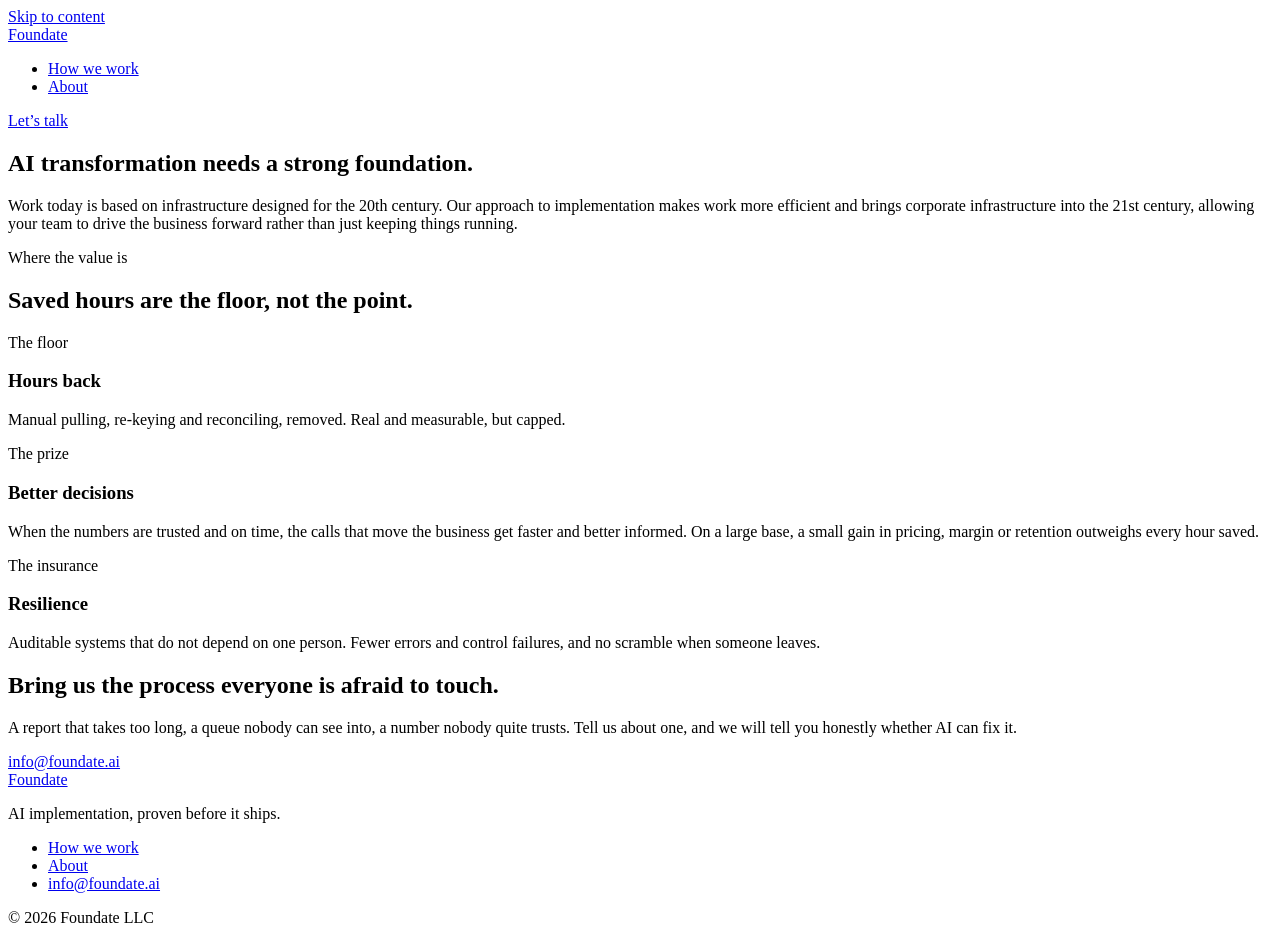
==== docs/index.html @ 83a5958c "Home: solid green hero without the Golden Gate photo; "What you keep" moves off the home page From t" ====
<!doctype html>
<html lang="en">
<head>
  <meta charset="utf-8">
  <meta name="viewport" content="width=device-width, initial-scale=1">
  <meta name="theme-color" content="#f5f2eb">
  <title>Foundate AI — AI you can sign off on</title>
  <meta name="description" content="Foundate AI builds AI systems that are proven before they ship. The rules are written down, results are checked against your own history, and nothing goes live until the person accountable approves.">
  <meta property="og:title" content="Foundate AI — AI you can sign off on">
  <meta property="og:description" content="AI implementation, proven before it ships.">
  <meta property="og:type" content="website">
  <meta property="og:url" content="https://foundate.ai/">
  <meta property="og:site_name" content="Foundate AI">
  <meta property="og:image" content="https://foundate.ai/assets/og-image.jpg">
  <meta property="og:image:width" content="1200">
  <meta property="og:image:height" content="630">
  <meta property="og:image:alt" content="Foundate AI: AI you can sign off on.">
  <meta name="twitter:card" content="summary_large_image">
  <meta name="twitter:title" content="Foundate AI — AI you can sign off on">
  <meta name="twitter:description" content="AI implementation, proven before it ships.">
  <meta name="twitter:image" content="https://foundate.ai/assets/og-image.jpg">
  <link rel="canonical" href="https://foundate.ai/">
  <link rel="icon" type="image/svg+xml" href="data:image/svg+xml,%3Csvg xmlns='http://www.w3.org/2000/svg' viewBox='0 0 32 32'%3E%3Crect width='32' height='32' rx='5' fill='%231e4d3b'/%3E%3Cpath d='M3 24.5h26v5H3zM9 3h5v18.5H9zM9 3h18v5H9zM9 13h13v4.5H9z' fill='%23f5f2eb'/%3E%3C/svg%3E">
  <link rel="icon" type="image/png" sizes="32x32" href="/assets/favicon-32.png">
  <link rel="apple-touch-icon" sizes="180x180" href="/assets/apple-touch-icon.png">
  <link rel="manifest" href="/manifest.webmanifest">
  <link rel="preload" href="/assets/fonts/ZillaSlab-SemiBold.woff2" as="font" type="font/woff2" crossorigin>
  <link rel="preload" href="/assets/fonts/IBMPlexSans-Variable.woff2" as="font" type="font/woff2" crossorigin>
  <link rel="stylesheet" href="/styles.css">
</head>
<body>
  <a class="skip-link" href="#main">Skip to content</a>

  <header class="site-header wrap">
    <a class="wordmark" href="/" aria-label="Foundate AI home">Foundate</a>
    <nav class="site-nav" aria-label="Main">
      <ul>
        <li><a href="/how-we-work/">How we work</a></li>
        <li><a href="/about/">About</a></li>
      </ul>
    </nav>
    <a class="button button--small" href="mailto:info@foundate.ai">Let’s talk</a>
  </header>

  <main id="main">
    <section id="top" class="hero hero--band" aria-labelledby="hero-title">
      <div class="wrap hero-copy">
        <h1 id="hero-title">AI transformation needs <span class="keep">a strong foundation.</span></h1>
        <p class="lede">Work today is based on infrastructure designed for the 20th century. Our approach to implementation makes work more efficient and brings corporate infrastructure into the 21st century, allowing your team to drive the business forward rather than just keeping things running.</p>
      </div>

    </section>

    <section class="value wrap" aria-labelledby="value-title">
      <p class="eyebrow">Where the value is</p>
      <h2 id="value-title" class="h2">Saved hours are the floor, not the point.</h2>
      <div class="tiers">
        <div class="tier">
          <p class="tier-label">The floor</p>
          <h3>Hours back</h3>
          <p>Manual pulling, re-keying and reconciling, removed. Real and measurable, but capped.</p>
        </div>
        <div class="tier tier--prize">
          <p class="tier-label">The prize</p>
          <h3>Better decisions</h3>
          <p>When the numbers are trusted and on time, the calls that move the business get faster and better informed. On a large base, a small gain in pricing, margin or retention outweighs every hour saved.</p>
        </div>
        <div class="tier">
          <p class="tier-label">The insurance</p>
          <h3>Resilience</h3>
          <p>Auditable systems that do not depend on one person. Fewer errors and control failures, and no scramble when someone leaves.</p>
        </div>
      </div>
    </section>

    <section class="work" aria-labelledby="work-title" hidden>
      <div class="wrap section">
        <div class="section-head">
          <div>
            <p class="eyebrow">What we built</p>
            <h2 id="work-title" class="h2">Built, proven and in use.</h2>
          </div>
          <p>Two systems from one company-wide engagement across six teams.</p>
        </div>
        <div class="featured">
          <article class="case case--dark" aria-labelledby="case-legal">
            <p class="case-team">Legal</p>
            <h3 id="case-legal">One docket for every legal request.</h3>
            <p class="case-body">Requests arrived through a ticket queue, chat and email, and counsel had no single view of the workload. We built one tracked docket with aging, stale-ticket review, an activity trail and reporting on volume and time to close. It runs in production behind the company’s single sign-on.</p>
            <p class="case-proof"><span class="proof-label">Proved</span>Walked through with the legal team, who asked for changes. Those changes were built and merged within about a week.</p>
          </article>
          <article class="case case--light" aria-labelledby="case-bonus">
            <p class="case-team">Operations and Finance</p>
            <h3 id="case-bonus">Quarterly bonuses, calculated and checked before payroll.</h3>
            <p class="case-body">A hand-maintained, multi-tab spreadsheet became one calculation engine. Exceptions are explicit, missing inputs block payroll instead of being guessed, and a second person approves before any payout file exists. It now runs the quarterly payout.</p>
            <p class="case-proof"><span class="proof-label">Proved</span>A separate check found payout errors in the old spreadsheet that the manual process had missed. The new calculation reproduced a closed quarter exactly.</p>
          </article>
        </div>
      </div>
    </section>


    <section id="contact" class="cta" aria-labelledby="contact-title">
      <div class="wrap cta-inner">
        <div class="cta-copy">
          <h2 id="contact-title">Bring us the process everyone is afraid to touch.</h2>
          <p>A report that takes too long, a queue nobody can see into, a number nobody quite trusts. Tell us about one, and we will tell you honestly whether AI can fix it.</p>
        </div>
        <a class="button" href="mailto:info@foundate.ai?subject=Let%E2%80%99s%20talk">info@foundate.ai</a>
      </div>
    </section>
  </main>

  <footer class="site-footer wrap">
    <a class="wordmark" href="/" aria-label="Foundate AI home">Foundate</a>
    <p>AI implementation, proven before it ships.</p>
    <nav aria-label="Footer">
      <ul class="footer-nav">
        <li><a href="/how-we-work/">How we work</a></li>
        <li><a href="/about/">About</a></li>
        <li><a href="mailto:info@foundate.ai">info@foundate.ai</a></li>
      </ul>
    </nav>
    <p class="copyright">© 2026 Foundate LLC</p>
  </footer>
</body>
</html>
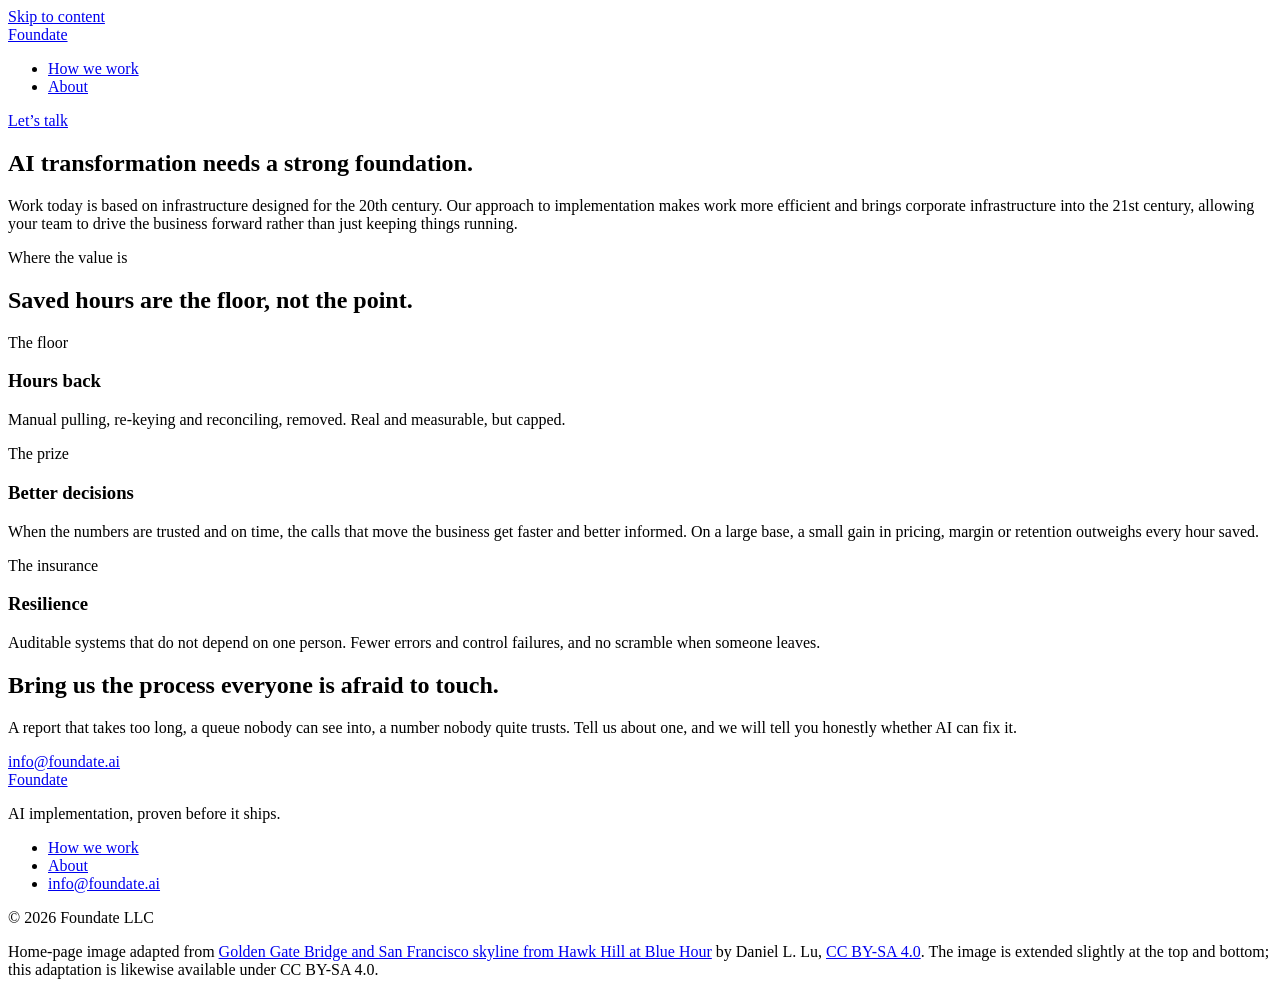
==== commit 661ecd38: "Home: keep the hero photo; only the "What you keep" section leaves the page Alec, 2026-11-10: the Go" ====
--- a/docs/index.html
+++ b/docs/index.html
@@ -43,7 +43,8 @@
   </header>
 
   <main id="main">
-    <section id="top" class="hero hero--band" aria-labelledby="hero-title">
+    <section id="top" class="hero hero--photo" aria-labelledby="hero-title">
+      <div class="hero-photo" role="img" aria-label="The Golden Gate Bridge seen from the Marin Headlands at blue hour, with the lights of San Francisco across the bay."></div>
       <div class="wrap hero-copy">
         <h1 id="hero-title">AI transformation needs <span class="keep">a strong foundation.</span></h1>
         <p class="lede">Work today is based on infrastructure designed for the 20th century. Our approach to implementation makes work more efficient and brings corporate infrastructure into the 21st century, allowing your team to drive the business forward rather than just keeping things running.</p>
@@ -122,6 +123,7 @@
       </ul>
     </nav>
     <p class="copyright">© 2026 Foundate LLC</p>
+    <p class="credit">Home-page image adapted from <a href="https://commons.wikimedia.org/wiki/File:Golden_Gate_Bridge_and_San_Francisco_skyline_from_Hawk_Hill_at_Blue_Hour_dllu.jpg">Golden Gate Bridge and San Francisco skyline from Hawk Hill at Blue Hour</a> by Daniel L. Lu, <a href="https://creativecommons.org/licenses/by-sa/4.0/">CC BY-SA 4.0</a>. The image is extended slightly at the top and bottom; this adaptation is likewise available under CC BY-SA 4.0.</p>
   </footer>
 </body>
 </html>
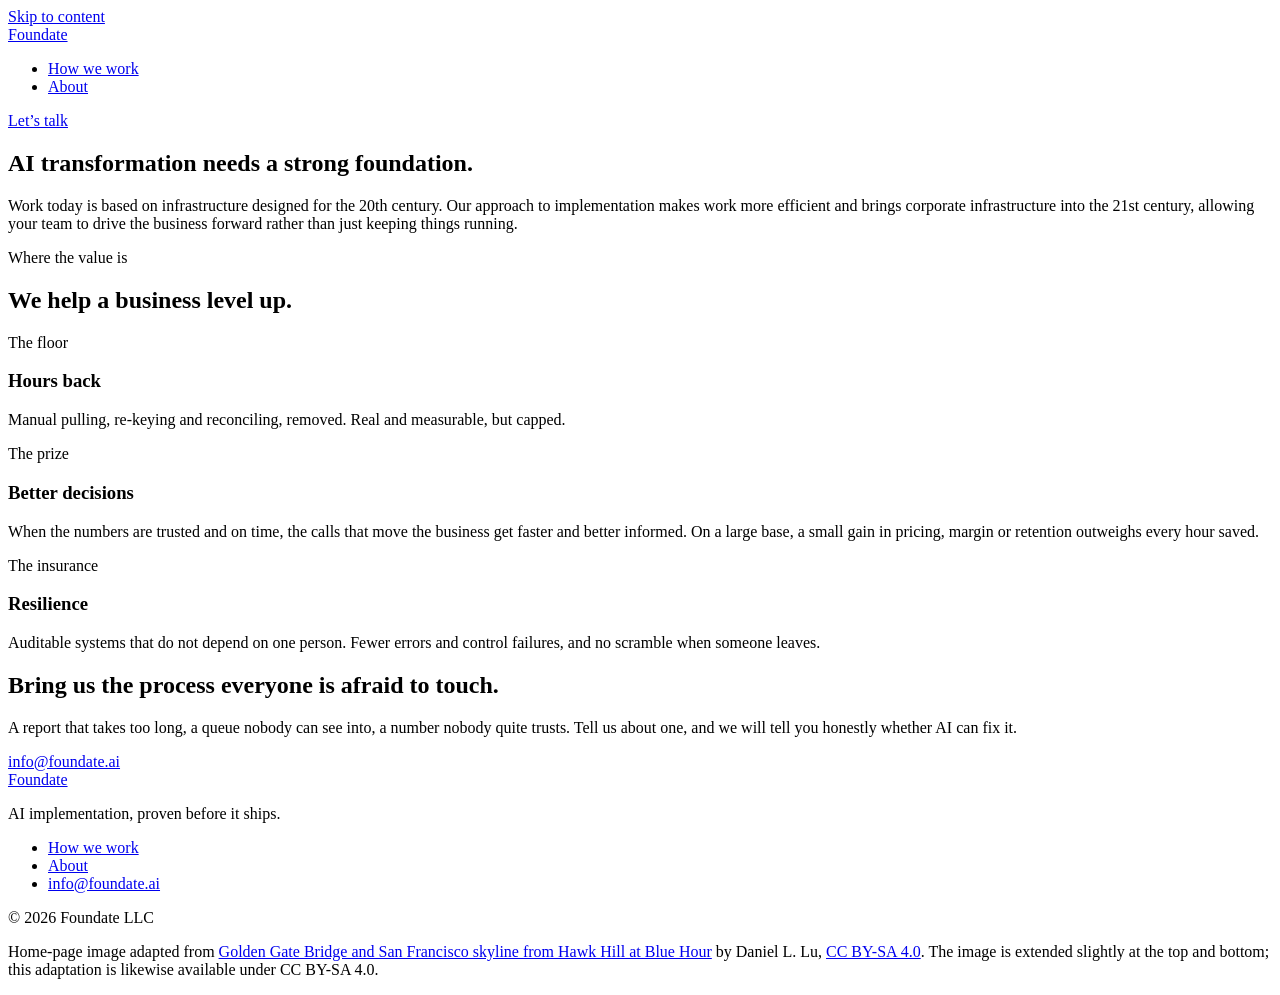
==== commit 634fe476: "Home: the value section's header is "We help a business level up." From the 2026-11-05 review with B" ====
--- a/docs/index.html
+++ b/docs/index.html
@@ -54,7 +54,7 @@
 
     <section class="value wrap" aria-labelledby="value-title">
       <p class="eyebrow">Where the value is</p>
-      <h2 id="value-title" class="h2">Saved hours are the floor, not the point.</h2>
+      <h2 id="value-title" class="h2">We help a business level up.</h2>
       <div class="tiers">
         <div class="tier">
           <p class="tier-label">The floor</p>
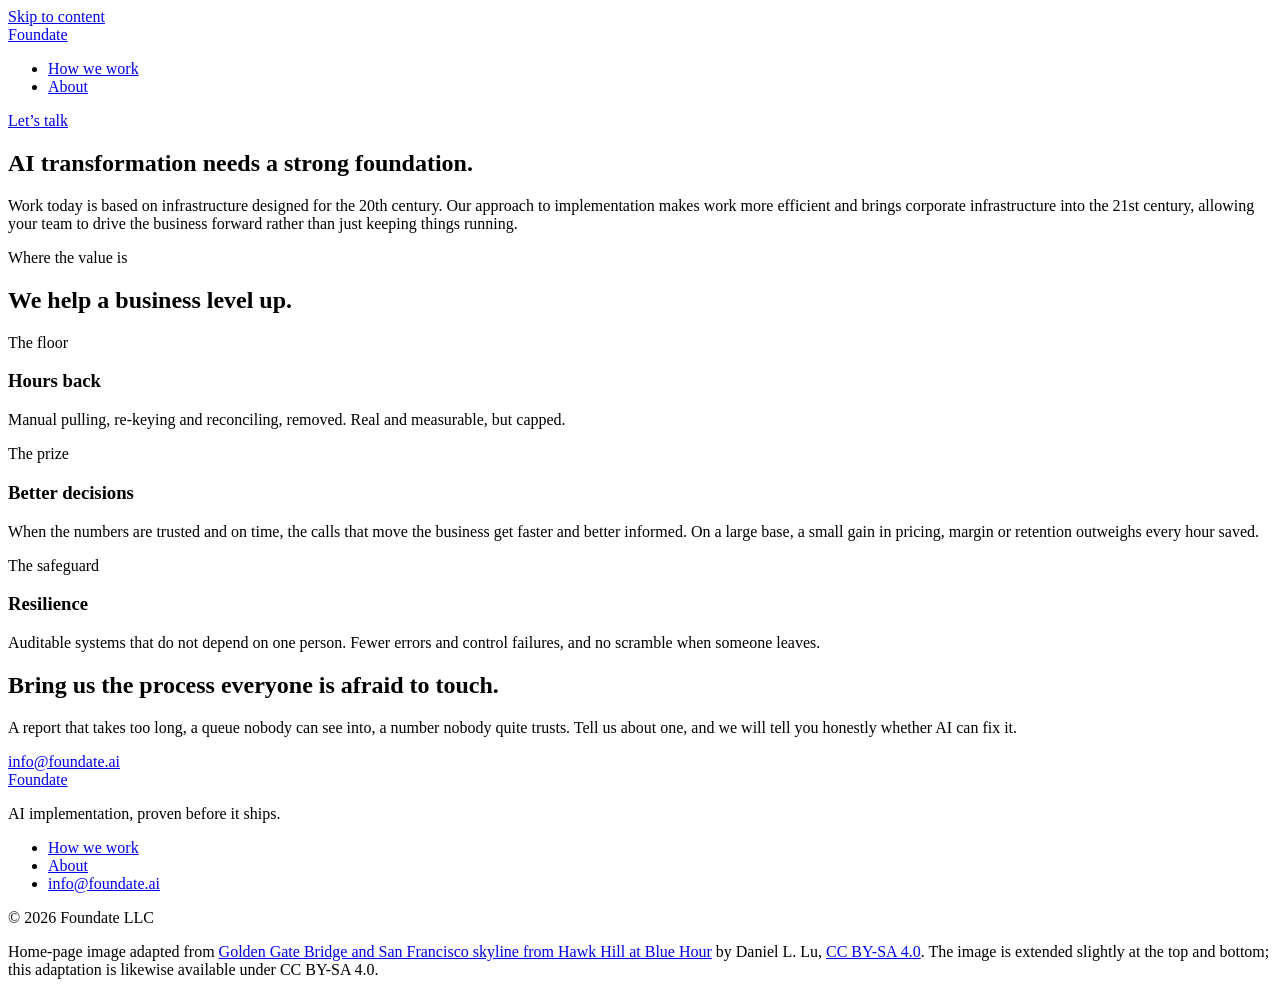
==== commit f6115903: "Home: the resilience tile is labelled "The safeguard" Byron disliked "The insurance" in the 2026-11-" ====
--- a/docs/index.html
+++ b/docs/index.html
@@ -67,7 +67,7 @@
           <p>When the numbers are trusted and on time, the calls that move the business get faster and better informed. On a large base, a small gain in pricing, margin or retention outweighs every hour saved.</p>
         </div>
         <div class="tier">
-          <p class="tier-label">The insurance</p>
+          <p class="tier-label">The safeguard</p>
           <h3>Resilience</h3>
           <p>Auditable systems that do not depend on one person. Fewer errors and control failures, and no scramble when someone leaves.</p>
         </div>
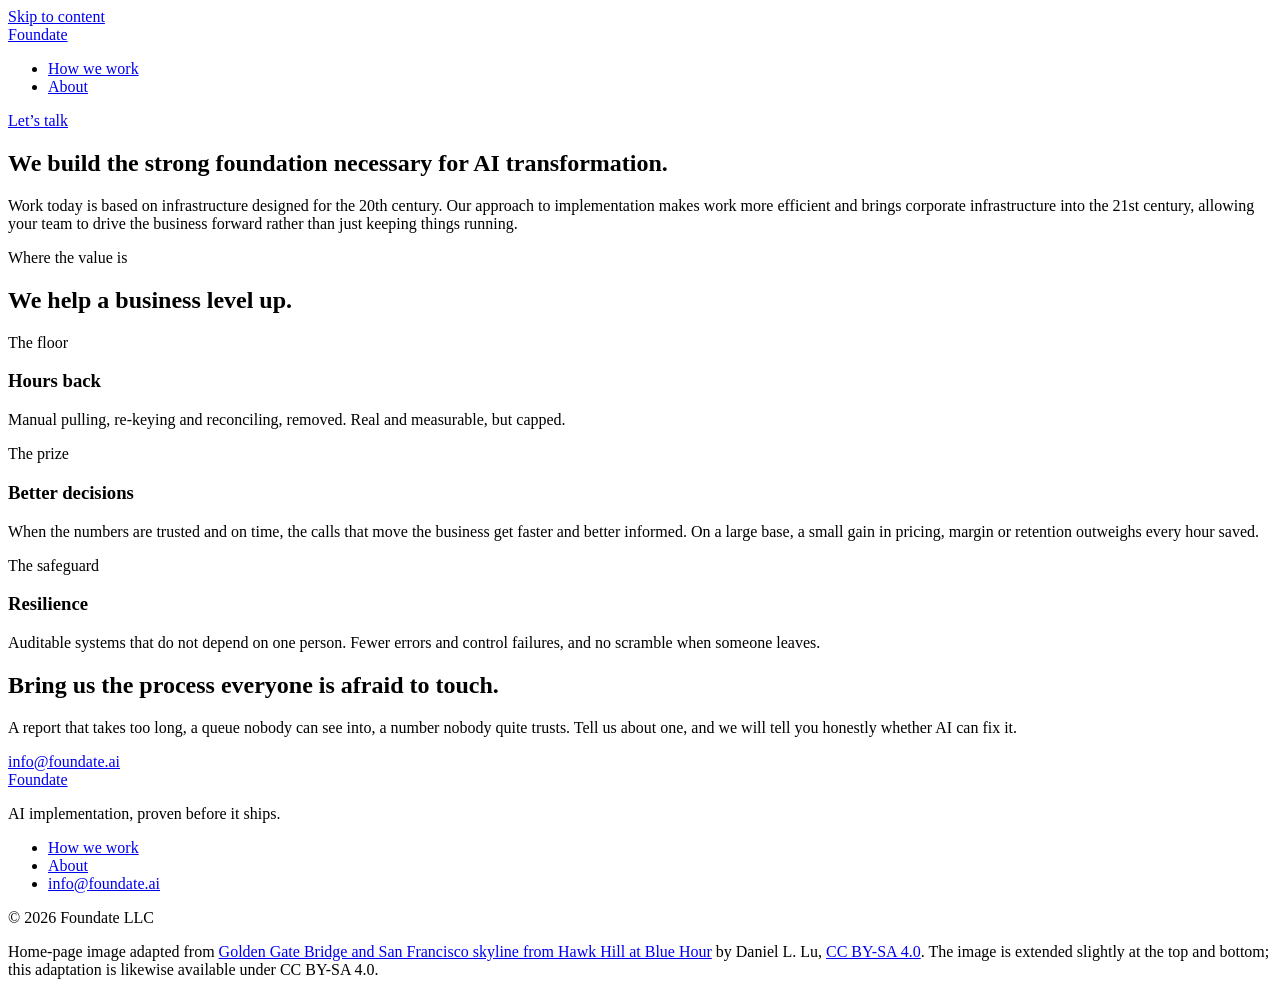
==== commit 6b02cdbf: "Home: hero headline "We build the strong foundation necessary for AI transformation." From the 2026-" ====
--- a/docs/index.html
+++ b/docs/index.html
@@ -46,7 +46,7 @@
     <section id="top" class="hero hero--photo" aria-labelledby="hero-title">
       <div class="hero-photo" role="img" aria-label="The Golden Gate Bridge seen from the Marin Headlands at blue hour, with the lights of San Francisco across the bay."></div>
       <div class="wrap hero-copy">
-        <h1 id="hero-title">AI transformation needs <span class="keep">a strong foundation.</span></h1>
+        <h1 id="hero-title">We build the strong foundation necessary <span class="keep">for AI transformation.</span></h1>
         <p class="lede">Work today is based on infrastructure designed for the 20th century. Our approach to implementation makes work more efficient and brings corporate infrastructure into the 21st century, allowing your team to drive the business forward rather than just keeping things running.</p>
       </div>
 
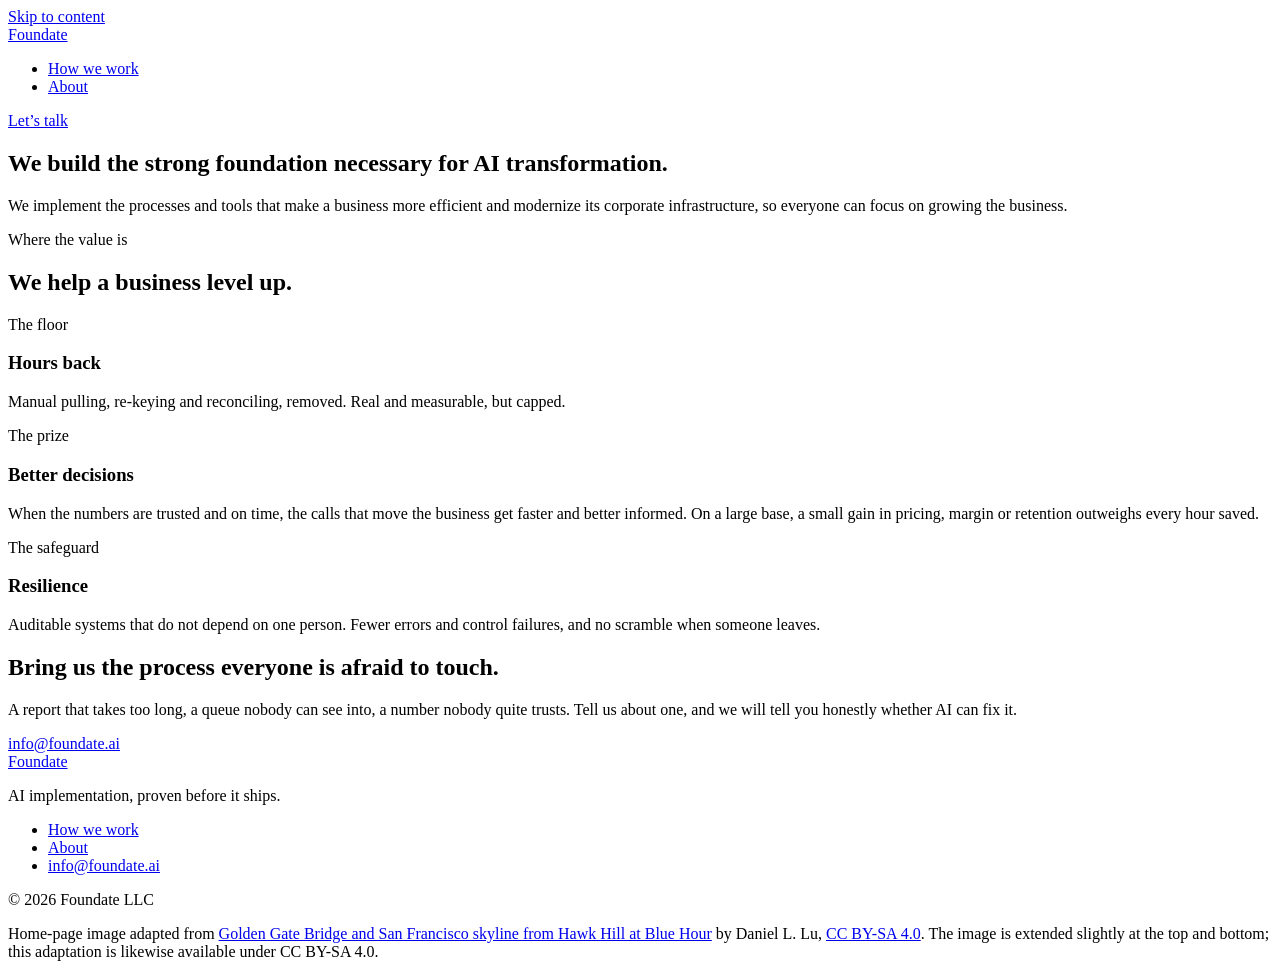
==== commit 26638e17: "Home: hero lede says what we implement, without the 20th and 21st century From the 2026-11-05 review" ====
--- a/docs/index.html
+++ b/docs/index.html
@@ -47,7 +47,7 @@
       <div class="hero-photo" role="img" aria-label="The Golden Gate Bridge seen from the Marin Headlands at blue hour, with the lights of San Francisco across the bay."></div>
       <div class="wrap hero-copy">
         <h1 id="hero-title">We build the strong foundation necessary <span class="keep">for AI transformation.</span></h1>
-        <p class="lede">Work today is based on infrastructure designed for the 20th century. Our approach to implementation makes work more efficient and brings corporate infrastructure into the 21st century, allowing your team to drive the business forward rather than just keeping things running.</p>
+        <p class="lede">We implement the processes and tools that make a business more efficient and modernize its corporate infrastructure, so everyone can focus on growing the business.</p>
       </div>
 
     </section>
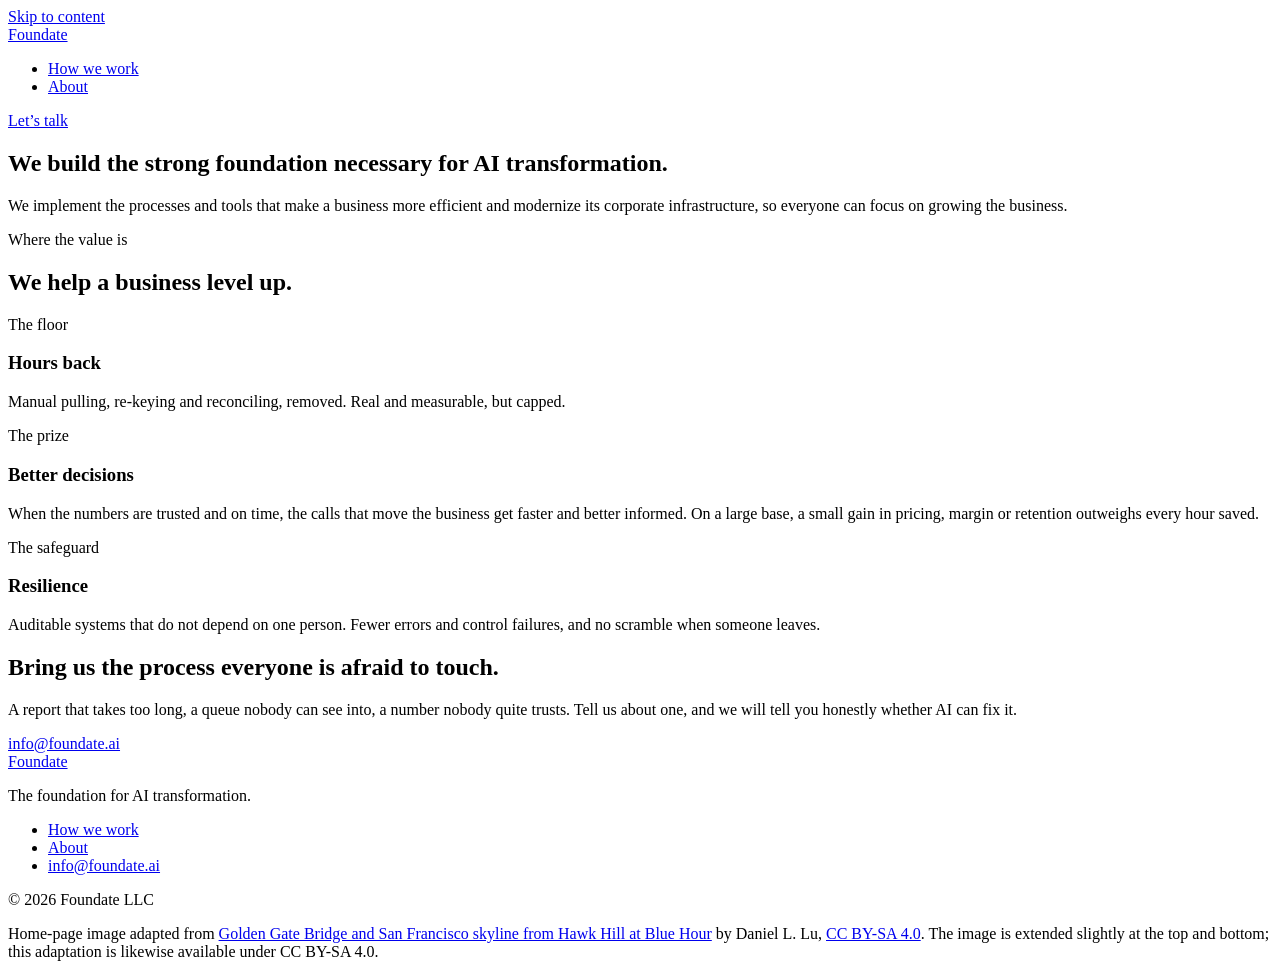
==== commit d1c79253: "Titles, share card and footer follow the hero; the name in text is Foundate Alec's rulings of 2026-1" ====
--- a/docs/index.html
+++ b/docs/index.html
@@ -4,20 +4,20 @@
   <meta charset="utf-8">
   <meta name="viewport" content="width=device-width, initial-scale=1">
   <meta name="theme-color" content="#f5f2eb">
-  <title>Foundate AI — AI you can sign off on</title>
-  <meta name="description" content="Foundate AI builds AI systems that are proven before they ship. The rules are written down, results are checked against your own history, and nothing goes live until the person accountable approves.">
-  <meta property="og:title" content="Foundate AI — AI you can sign off on">
-  <meta property="og:description" content="AI implementation, proven before it ships.">
+  <title>Foundate — The foundation for AI transformation</title>
+  <meta name="description" content="Foundate builds the strong foundation necessary for AI transformation. We implement the processes and tools that make a business more efficient and modernize its corporate infrastructure, so everyone can focus on growing the business.">
+  <meta property="og:title" content="Foundate — The foundation for AI transformation">
+  <meta property="og:description" content="We build the strong foundation necessary for AI transformation.">
   <meta property="og:type" content="website">
   <meta property="og:url" content="https://foundate.ai/">
-  <meta property="og:site_name" content="Foundate AI">
+  <meta property="og:site_name" content="Foundate">
   <meta property="og:image" content="https://foundate.ai/assets/og-image.jpg">
   <meta property="og:image:width" content="1200">
   <meta property="og:image:height" content="630">
-  <meta property="og:image:alt" content="Foundate AI: AI you can sign off on.">
+  <meta property="og:image:alt" content="Foundate: We build the strong foundation necessary for AI transformation.">
   <meta name="twitter:card" content="summary_large_image">
-  <meta name="twitter:title" content="Foundate AI — AI you can sign off on">
-  <meta name="twitter:description" content="AI implementation, proven before it ships.">
+  <meta name="twitter:title" content="Foundate — The foundation for AI transformation">
+  <meta name="twitter:description" content="We build the strong foundation necessary for AI transformation.">
   <meta name="twitter:image" content="https://foundate.ai/assets/og-image.jpg">
   <link rel="canonical" href="https://foundate.ai/">
   <link rel="icon" type="image/svg+xml" href="data:image/svg+xml,%3Csvg xmlns='http://www.w3.org/2000/svg' viewBox='0 0 32 32'%3E%3Crect width='32' height='32' rx='5' fill='%231e4d3b'/%3E%3Cpath d='M3 24.5h26v5H3zM9 3h5v18.5H9zM9 3h18v5H9zM9 13h13v4.5H9z' fill='%23f5f2eb'/%3E%3C/svg%3E">
@@ -32,7 +32,7 @@
   <a class="skip-link" href="#main">Skip to content</a>
 
   <header class="site-header wrap">
-    <a class="wordmark" href="/" aria-label="Foundate AI home">Foundate</a>
+    <a class="wordmark" href="/" aria-label="Foundate home">Foundate</a>
     <nav class="site-nav" aria-label="Main">
       <ul>
         <li><a href="/how-we-work/">How we work</a></li>
@@ -113,8 +113,8 @@
   </main>
 
   <footer class="site-footer wrap">
-    <a class="wordmark" href="/" aria-label="Foundate AI home">Foundate</a>
-    <p>AI implementation, proven before it ships.</p>
+    <a class="wordmark" href="/" aria-label="Foundate home">Foundate</a>
+    <p>The foundation for AI transformation.</p>
     <nav aria-label="Footer">
       <ul class="footer-nav">
         <li><a href="/how-we-work/">How we work</a></li>
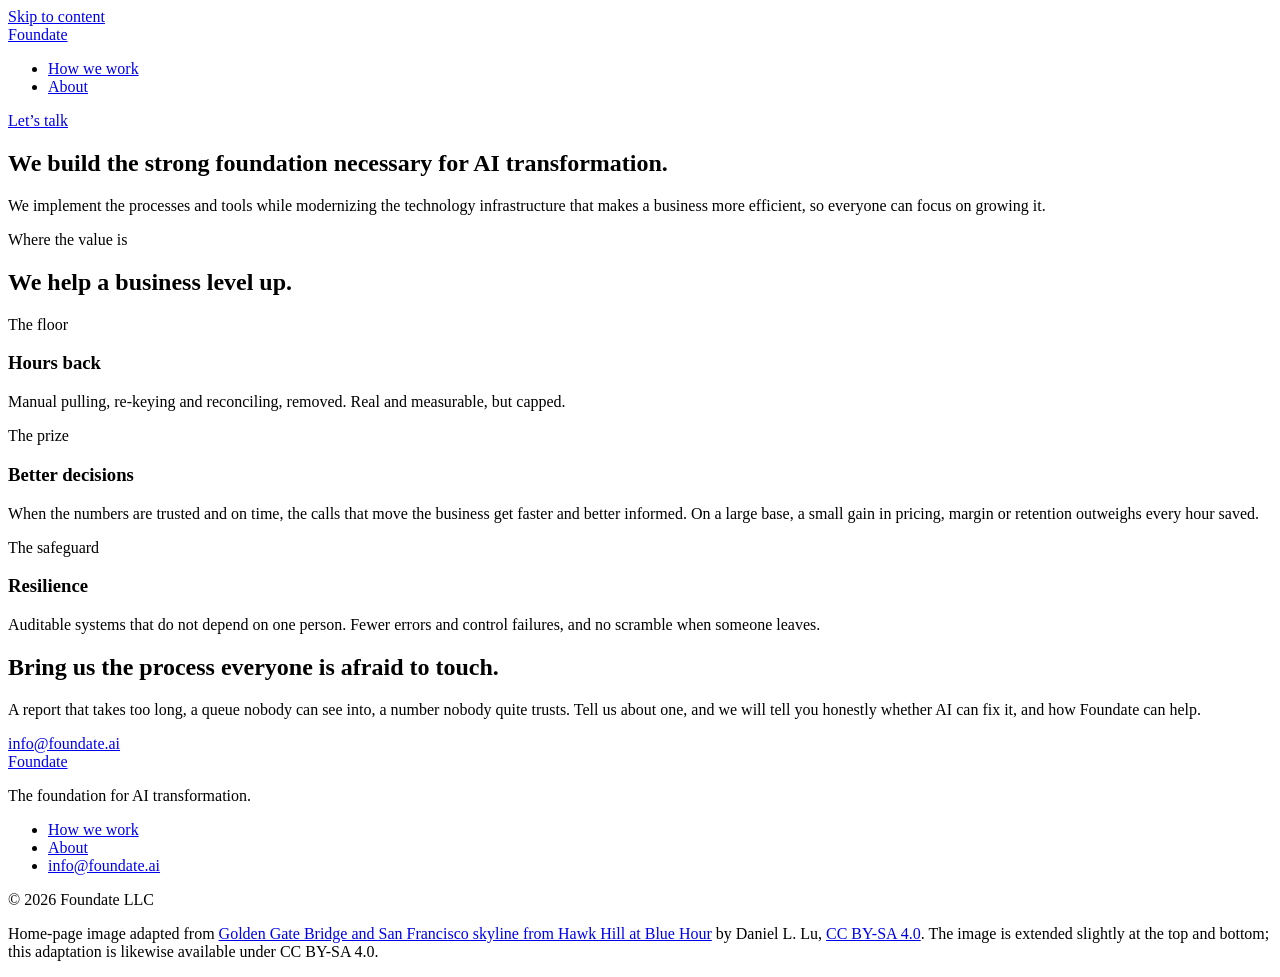
==== commit b066e0fc: "Site copy and layout: Byron's 2026-11-10 review Home: new hero lede (and matching description); clos" ====
--- a/docs/index.html
+++ b/docs/index.html
@@ -5,7 +5,7 @@
   <meta name="viewport" content="width=device-width, initial-scale=1">
   <meta name="theme-color" content="#f5f2eb">
   <title>Foundate — The foundation for AI transformation</title>
-  <meta name="description" content="Foundate builds the strong foundation necessary for AI transformation. We implement the processes and tools that make a business more efficient and modernize its corporate infrastructure, so everyone can focus on growing the business.">
+  <meta name="description" content="Foundate builds the strong foundation necessary for AI transformation. We implement the processes and tools while modernizing the technology infrastructure that makes a business more efficient, so everyone can focus on growing it.">
   <meta property="og:title" content="Foundate — The foundation for AI transformation">
   <meta property="og:description" content="We build the strong foundation necessary for AI transformation.">
   <meta property="og:type" content="website">
@@ -47,7 +47,7 @@
       <div class="hero-photo" role="img" aria-label="The Golden Gate Bridge seen from the Marin Headlands at blue hour, with the lights of San Francisco across the bay."></div>
       <div class="wrap hero-copy">
         <h1 id="hero-title">We build the strong foundation necessary <span class="keep">for AI transformation.</span></h1>
-        <p class="lede">We implement the processes and tools that make a business more efficient and modernize its corporate infrastructure, so everyone can focus on growing the business.</p>
+        <p class="lede">We implement the processes and tools while modernizing the technology infrastructure that makes a business more efficient, so everyone can focus on growing it.</p>
       </div>
 
     </section>
@@ -105,7 +105,7 @@
       <div class="wrap cta-inner">
         <div class="cta-copy">
           <h2 id="contact-title">Bring us the process everyone is afraid to touch.</h2>
-          <p>A report that takes too long, a queue nobody can see into, a number nobody quite trusts. Tell us about one, and we will tell you honestly whether AI can fix it.</p>
+          <p>A report that takes too long, a queue nobody can see into, a number nobody quite trusts. Tell us about one, and we will tell you honestly whether AI can fix it, and how Foundate can help.</p>
         </div>
         <a class="button" href="mailto:info@foundate.ai?subject=Let%E2%80%99s%20talk">info@foundate.ai</a>
       </div>
